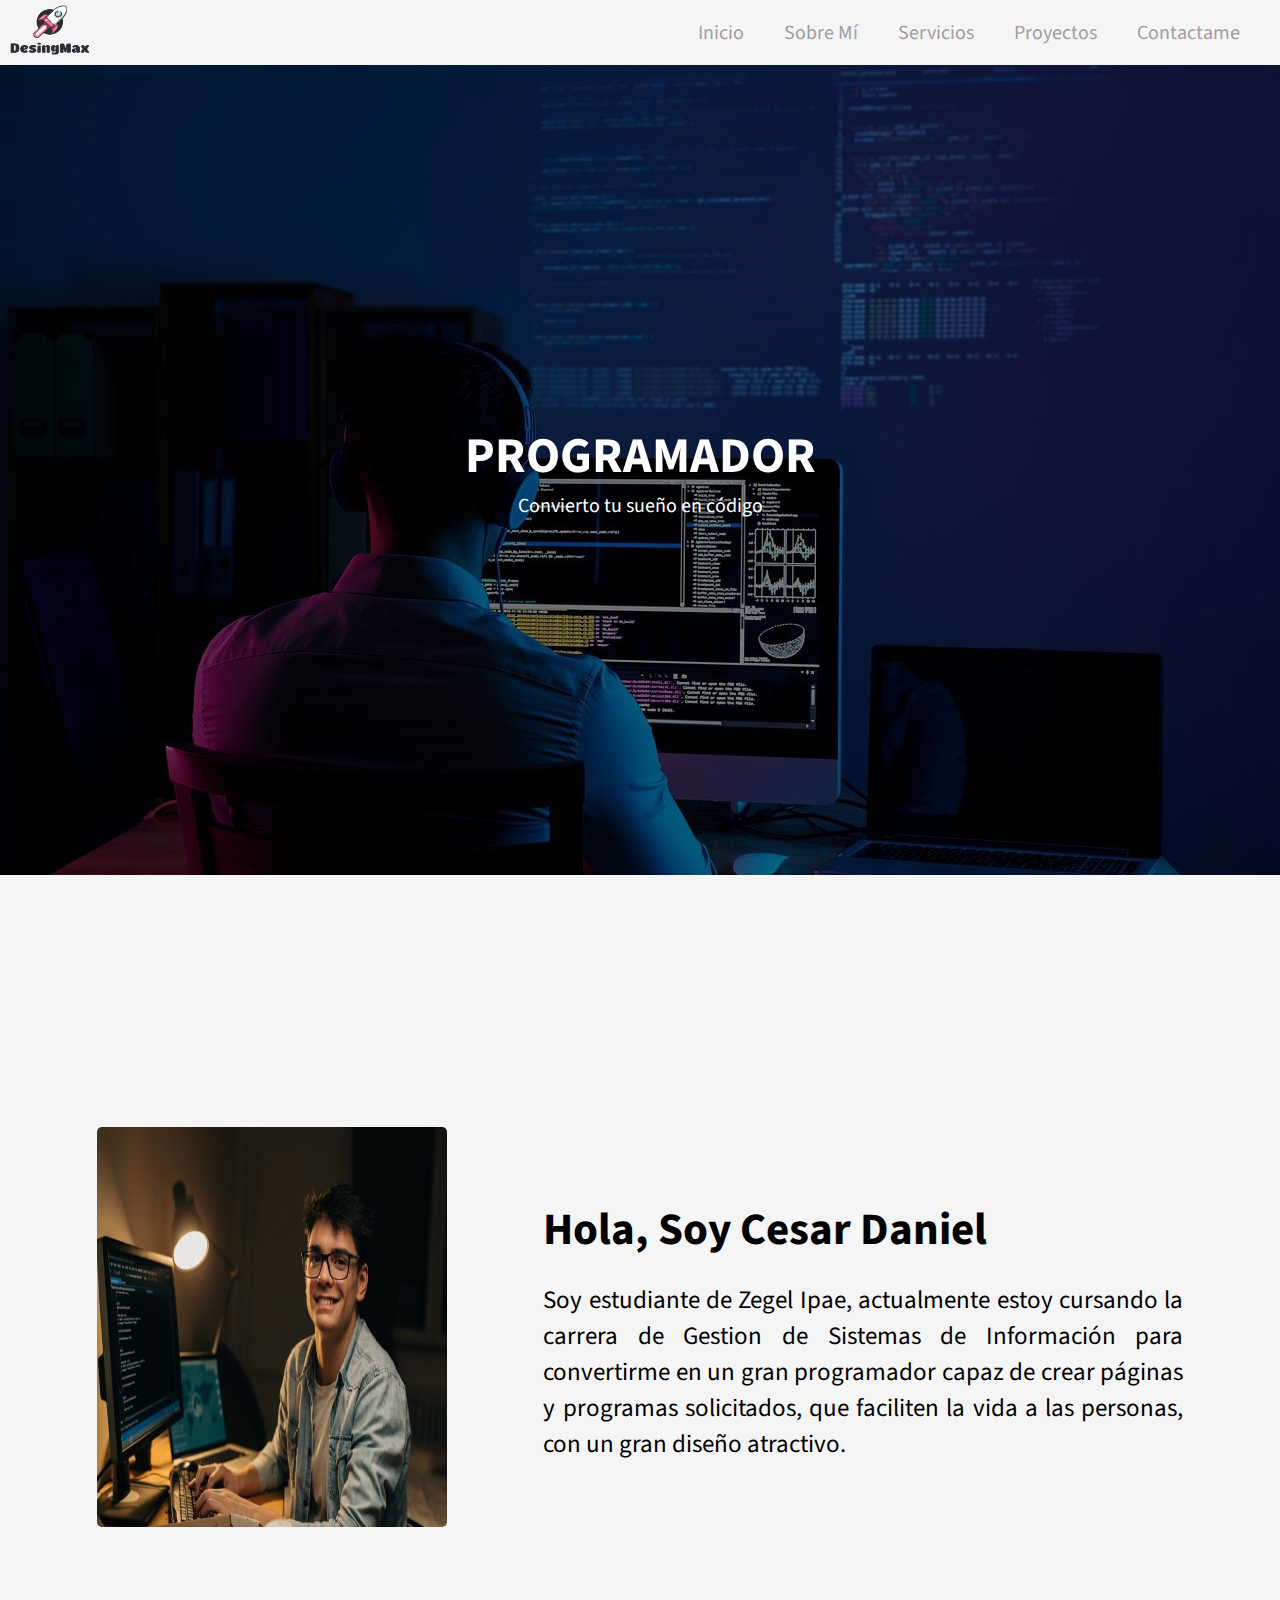
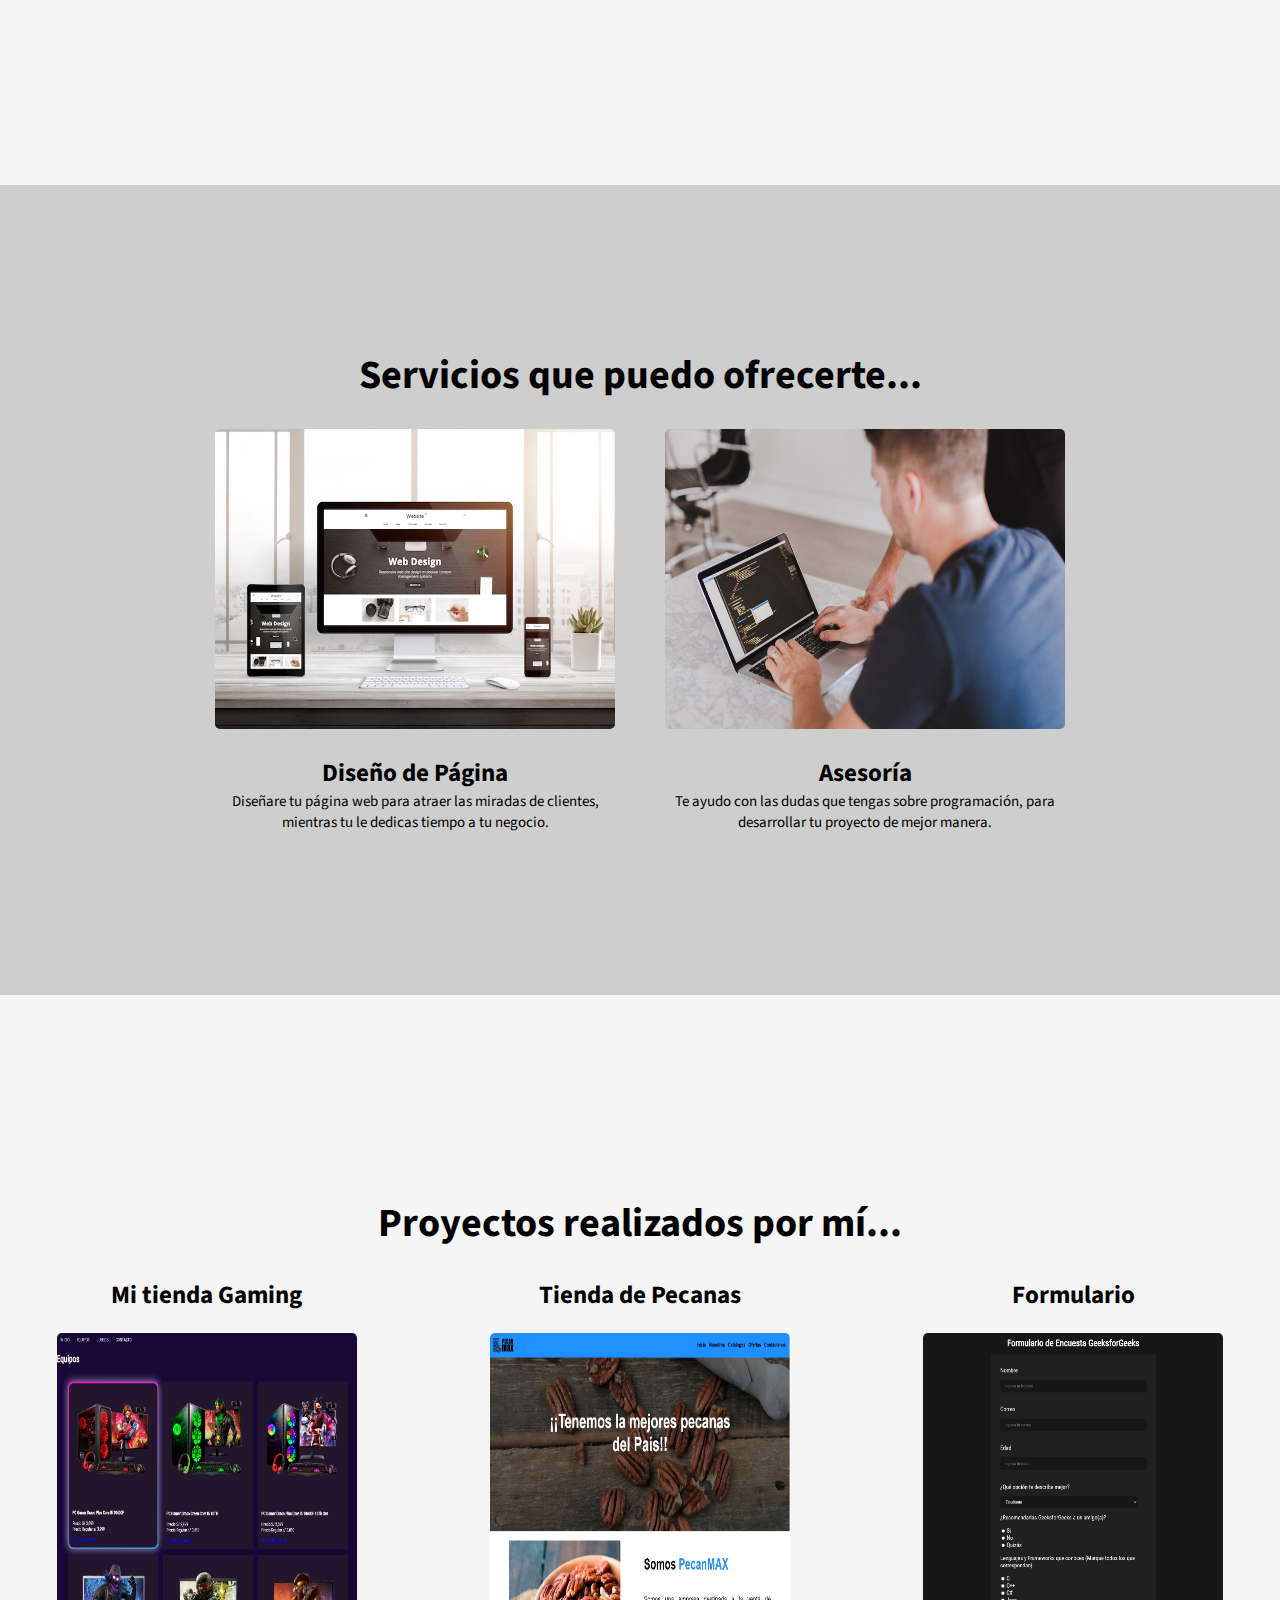
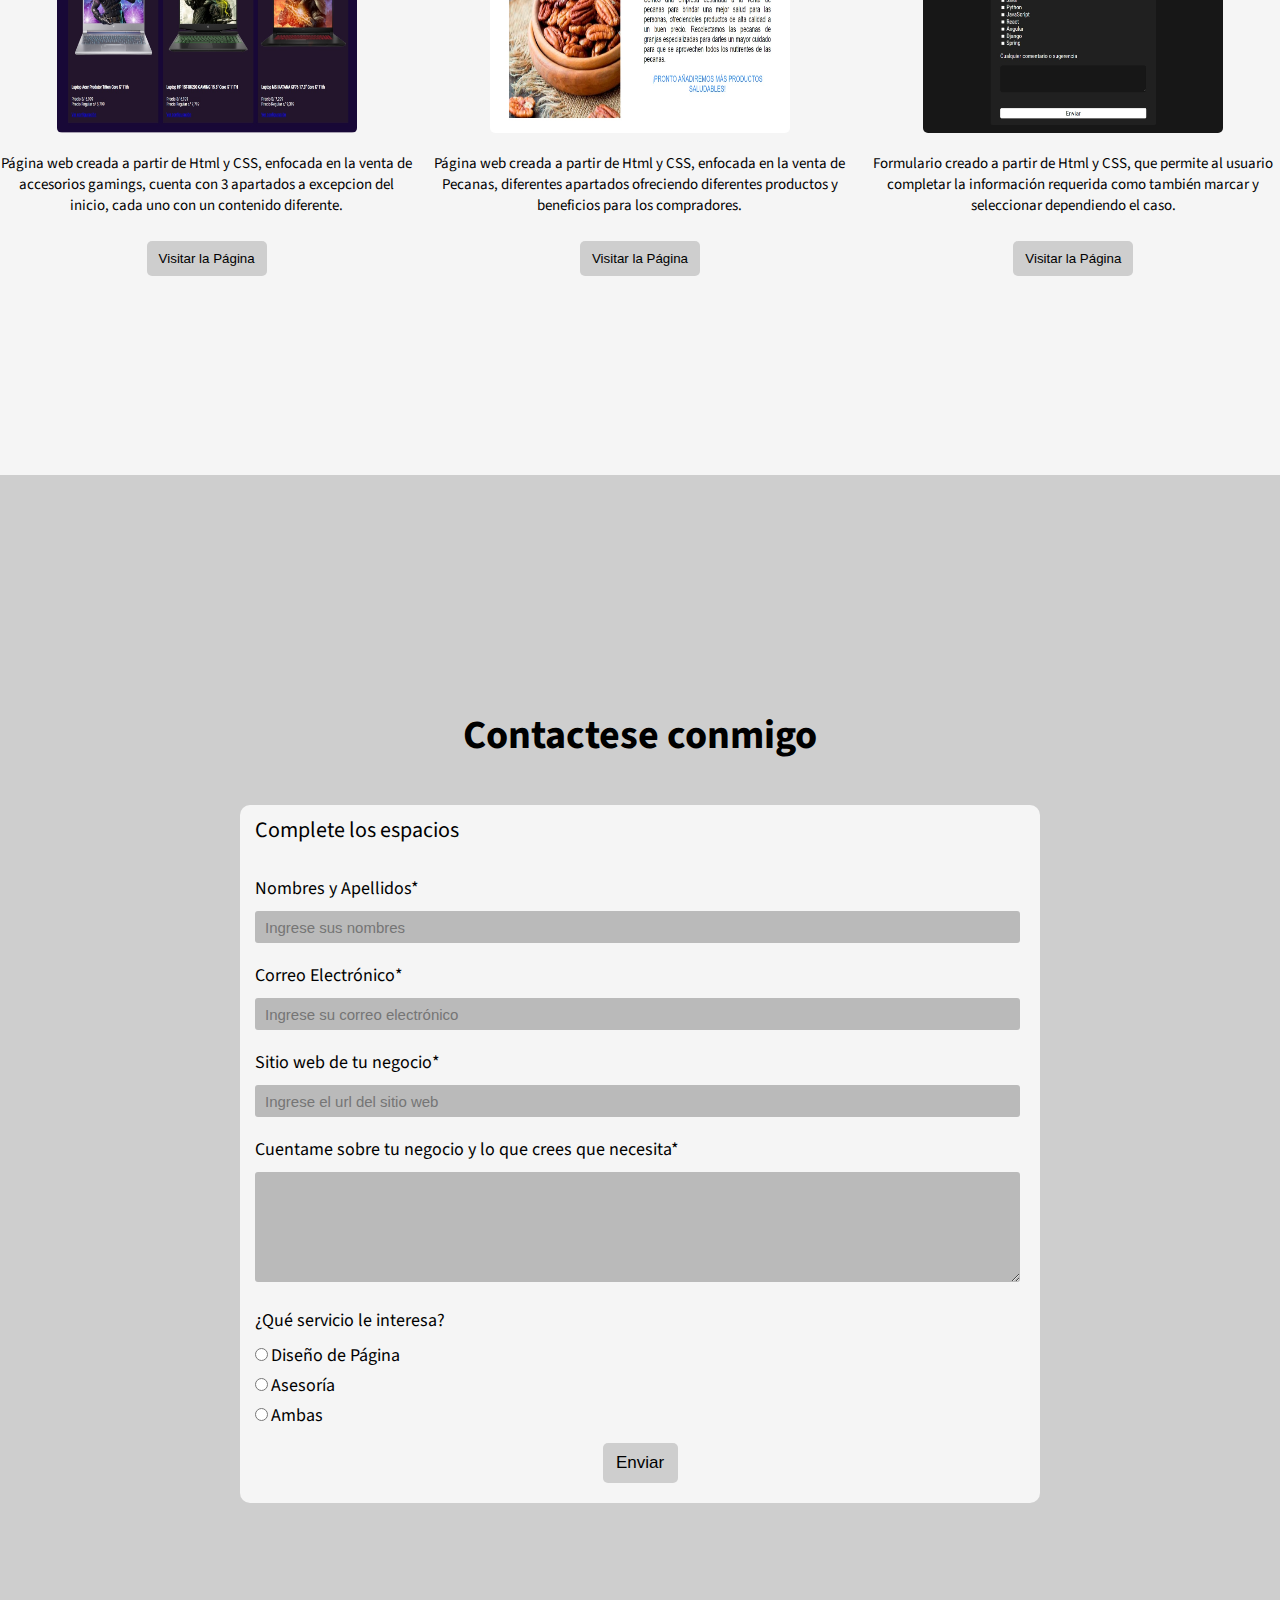
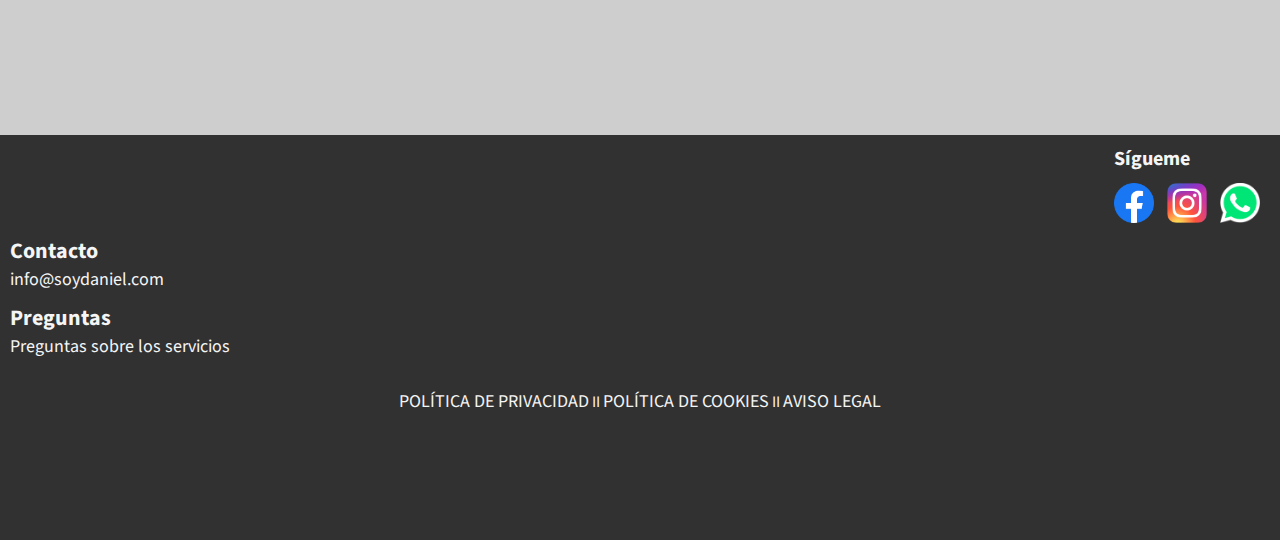
==== index.html @ 14f4ba54 "first commit" ====
<!DOCTYPE html>
<html lang="es">
<head>
    <meta charset="UTF-8">
    <meta http-equiv="X-UA-Compatible" content="IE=edge">
    <meta name="viewport" content="width=device-width, initial-scale=1.0">
    <link rel="stylesheet" href="/estilos.css"> <!--Link para archivo estilos.css-->
    <!--Links de fuente usada-->
    <link rel="preconnect" href="https://fonts.googleapis.com">
    <link rel="preconnect" href="https://fonts.gstatic.com" crossorigin>
    <link href="https://fonts.googleapis.com/css2?family=Source+Sans+Pro&display=swap" rel="stylesheet">

    <title>DesingMax</title>
    <link rel="icon" type="image/x-icon" href="/img/carga.png"> <!--Icono al costado del título de la página-->
</head>
<body>
    <header>
        <nav>
            <!--Logo del Menú-->
            <div class="cont-logo">
                <a href="#inicio"><img src="/img/logomax.png" alt=""></a>
            </div>
            <!---->

            <!--Contenedor de navegación de la página-->
            <div class="cont-nav">
                <ul class="menu">
                    <li><a href="#inicio">Inicio</a></li>
                    <li><a href="#sobremi">Sobre Mí</a></li>
                    <li><a href="#servicios">Servicios</a>
                        <!--Submenú de la página-->
                        <ul class="submenu">
                            <li><a href="#servicios">Diseño de Página</a></li>
                            <li><a href="#servicios">Asesoría</a></li>
                        </ul>
                        <!---->
                    </li>
                    <li><a href="#proyectos">Proyectos</a></li>
                    <li><a href="#contactame">Contactame</a></li>
                </ul>
            </div>
            <!---->
        </nav>
    </header>

    <main>
        <!--Inicio de la página-->
        <div class="inicio">
            <div class="txt-inicio">
                <h1>PROGRAMADOR</h1>
                <p>Convierto tu sueño en código</p>
            </div>
        </div>
        <!---->
    </main>

    <!--Sección Sobre Mí de la página-->
    <section id="sobremi">
        <div class="grupo-sobremi"> <!--Quizás se pregunte porque hay muchos divs, lo use para acomodar la página ya que sin ellos se desacomodaba-->
            <div class="cont-sobremi">
                <div class="img-sobremi">
                    <img src="/img/sobremi.jpg" alt="">
                </div>
                <div class="txt-sobremi">
                    <h2>Hola, Soy Cesar Daniel</h2>
                    <p>Soy estudiante de Zegel Ipae, actualmente estoy cursando la carrera de Gestion de Sistemas de Información para convertirme en un gran programador capaz de crear páginas y programas solicitados, que faciliten la vida a las personas, con un gran diseño atractivo.</p>
                </div>
            </div>
        </div>
    </section>
    <!---->

    <!--Sección Servicios de la página-->
    <section id="servicios">
        <div class="grupo-servicios">
            <div class="sup-servicios">
                <h2>Servicios que puedo ofrecerte...</h2>
            </div>
    
            <div class="cont-servicios">
                <!--Servicio 1-->
                <div>
                    <a href="https://www.zegelipae.edu.pe/"><img src="/img/diseñoweb.webp" alt=""></a> <!--La mayoría de links dirigen hacía la página de Zegel porque todavía no cuento con los links de los elementos que agregue-->
                    <h3>Diseño de Página</h3>
                    <p>Diseñare tu página web para atraer las miradas de clientes, mientras tu le dedicas tiempo a tu negocio.</p>
                </div>
                <!---->

                <!--Servicio 2-->
                <div>
                    <a href="https://www.zegelipae.edu.pe/"><img src="/img/asesoría.jpg" alt=""></a>
                    <h3>Asesoría</h3>
                    <p>Te ayudo con las dudas que tengas sobre programación, para desarrollar tu proyecto de mejor manera.</p>
                </div>
                <!---->
            </div>
        </div>
    </section>
    <!---->

    <!--Sección Proyectos de la página-->
    <section id="proyectos">
        <div class="grupo-proyectos">
            <div class="sup-proyectos">
                <h2>Proyectos realizados por mí...</h2>
            </div>
    
            <div class="cont-proyectos"> <!--Use como proyectos algunas páginas que realizamos en clase-->
                <!--Proyecto 1-->
                <div>
                    <h3>Mi tienda Gaming</h3>
                    <a href="https://www.zegelipae.edu.pe/"><img src="/img/proyecto1.jpg" alt=""></a>
                    <p>Página web creada a partir de Html y CSS, enfocada en la venta de accesorios gamings, cuenta con 3 apartados a excepcion del inicio, cada uno con un contenido diferente.</p>
                    <div class="cont-boton">
                        <a href="https://www.zegelipae.edu.pe/"><button class="boton-proyectos">Visitar la Página</button></a> <!--Le agregue la etiqueta <a href> a los buttons para darles más funcionalidad-->
                    </div>
                </div>
                <!---->

                <!--Proyecto 2-->
                <div>
                    <h3>Tienda de Pecanas</h3>
                    <a href="https://www.zegelipae.edu.pe/"><img src="/img/proyecto2.jpg" alt=""></a>
                    <p>Página web creada a partir de Html y CSS, enfocada en la venta de Pecanas, diferentes apartados ofreciendo diferentes productos y beneficios para los compradores.</p>
                    <div class="cont-boton">
                        <a href="https://www.zegelipae.edu.pe/"><button class="boton-proyectos">Visitar la Página</button></a>
                    </div>
                </div>
                <!---->

                <!--Proyect 3-->
                <div>
                    <h3>Formulario</h3>
                    <a href="https://www.zegelipae.edu.pe/"><img src="/img/proyecto3.jpg" alt=""></a>
                    <p>Formulario creado a partir de Html y CSS, que permite al usuario completar la información requerida como también marcar y seleccionar dependiendo el caso.</p>
                    <div class="cont-boton">
                        <a href="https://www.zegelipae.edu.pe/"><button class="boton-proyectos">Visitar la Página</button></a>
                    </div>
                </div>
                <!---->
            </div>
        </div>
    </section>
    <!---->

    <!--Sección Contactame de la página-->
    <section id="contactame">
        <div class="grupo-contactame">
            <div class="sup-contactame">
                <h2>Contactese conmigo</h2>
            </div>
            <div class="cont-contactame">
                <!--Formulario-->
                <form action="">
                    <fieldset>
                        <legend>Complete los espacios</legend>
                        <!--Inputs de tipo "text"-->
                        <div class="cont-form">
                            <label for="nombre">Nombres y Apellidos*</label>
                            <input autocomplete="off" type="text" id="nombre" name="nombre" placeholder="Ingrese sus nombres">
                        </div>
    
                        <div class="cont-form">
                            <label for="correo">Correo Electrónico*</label>
                            <input type="text" id="correo" name="correo" placeholder="Ingrese su correo electrónico">
                        </div>
    
                        <div class="cont-form">
                            <label for="sitio">Sitio web de tu negocio*</label>
                            <input type="text" id="sitio" name="sitio" placeholder="Ingrese el url del sitio web">
                        </div>
                        <!---->

                        <!--Inputs de tipo "areatxt"-->
                        <div class="cont-form">
                            <label for="areatxt">Cuentame sobre tu negocio y lo que crees que necesita*</label>
                            <textarea name="areatxt" id="areatxt"></textarea>
                        </div>
                        <!---->
    
                        <div class="cont-elegir">
                            <!--Elección única de opciones-->
                            <p>¿Qué servicio le interesa?</p>
                            <div>
                                <input type="radio" id="diseño" name="opcion" value="diseño">
                                <label for="diseño">Diseño de Página</label>
                            </div>
    
                            <div>
                                <input type="radio" id="asesoria" name="opcion" value="asesoria">
                                <label for="asesoria">Asesoría</label>
                            </div>
    
                            <div>
                                <input type="radio" id="ambas" name="opcion" value="ambas">
                                <label for="ambas">Ambas</label>
                            </div>
                            <!---->
                        </div>
                        
                        <!--Input de tipo "submit"-->
                        <div class="button-form">
                            <a href="https://www.zegelipae.edu.pe/"><input type="submit" value="Enviar" class="button"></a> <!--Aquí tmbn use la etiqueta <a href> para el input de tipo "submit"-->
                        </div>
                        <!---->
                    </fieldset>
                </form>
                <!---->
            </div>
        </div>
    </section>
    <!---->

    <!--Footer de la página-->
    <footer>
        <!--Parte superior del footer-->
        <div class="superior">
            <!--Apartado de Sígueme - Redes sociales-->
            <div class="sigueme">
                <h3>Sígueme</h3>
                <div>
                    <a href="https://www.facebook.com/"><img src="/img/facebook.webp" alt=""></a>
                    <a href="https://www.instagram.com/"><img src="/img/instagram.webp" alt=""></a>
                    <a href="https://www.whatsapp.com/"><img src="/img/whatsapp.png" alt=""></a>
                </div>
            </div>
            <!---->
        </div>
        <!---->

        <!--Parte media del footer-->
        <div class="mitad">
            <!--Agregados de apoyo para el usuario-->
            <div>
                <h3>Contacto</h3>
                <p>info@soydaniel.com</p>
            </div>
            <div>
                <h3>Preguntas</h3>
                <a href="https://www.zegelipae.edu.pe/">Preguntas sobre los servicios</a>
            </div>
            <!---->
        </div>
        <!---->

        <!--Parte inferior del footer-->
        <div class="inferior">
            <!--Políticas de la página - Tienen de enlace el sitio de la página de Zegel porque todavía no tengo el link de estos apartados-->
            <div>
                <a href="https://www.zegelipae.edu.pe/">POLÍTICA DE PRIVACIDAD</a> II <a href="https://www.zegelipae.edu.pe/">POLÍTICA DE COOKIES</a> II <a href="https://www.zegelipae.edu.pe/">AVISO LEGAL</a>          
            </div>
            <!---->
        </div>
        <!---->
    </footer>
    <!---->
</body>
</html>
---- estilos.css ----
*{
    margin: 0;
    padding: 0;
}

body{
    font-family: 'Source Sans Pro', sans-serif;
}

/*MENÚ*/
header{
    width: 100%;
    height: 65px;
}
nav{
    width: 100%;
    height: 100%;
    background-color: whitesmoke;
    display: flex;
    justify-content: space-between; /*Ordena los elementos al principio, centro y final del contenedor flex*/
    align-items: center; /*Ordena los elementos de manera vertical central*/
}
.cont-logo img{
    width: 80px;
    height: 50px;
    padding: 10px;
}
.cont-nav{
    font-size: 20px;
    padding-right: 20px;
}
.menu{
    list-style: none;
    display: flex;
}
.menu > li > a{
    display: block;
    text-align: center;
    padding: 20px 20px;
    color: rgb(159, 159, 159);
    text-decoration: none;
}
.menu > li > a:hover{
    color: black;
}

.submenu{ /*Submenú*/
    position: absolute;
    display: none; /*Para que se oculte*/
    list-style: none;
    width: 190px;
    background-color: whitesmoke;
}
.menu li:hover .submenu{
    display: block; /*Para que aparezca al pasar el mouse*/
}
.submenu li a{
    display: block;
    color: rgb(159, 159, 159);
    padding: 14px 16px;
    text-decoration: none;
}
.submenu li > a:hover{
    color: black;
}
/**/

/*MAIN*/
.inicio{
    display: flex; /*Sin el flex no se centraría el texto*/
    align-items: center; /*Ordena los elementos de manera vertical central*/
    justify-content: center; /*Ordena los elementos de manera horizotal central*/
    flex-direction: center; /*Ordena los elementos en el centro que estén dentro de un contenedor flexible (flex)*/
    height: 90vh;
    background-image: linear-gradient(
        0deg,
        rgba(0,0,0,0.5),
        rgba(0,0,0,0.5)
    ) ,url("/img/iniciofondo.jpg");
    background-size: cover; /*La imagen conserva su tamaño original dentro del contenedor*/
    background-position: center; /*La imagen se centra dentro del contenedor*/
}
.txt-inicio h1{
    font-size: 50px;
    text-align: center;
    color: white;
}
.txt-inicio p{
    font-size: 20px;
    text-align: center;
    color: white;
}
/**/

/*SOBRE MÍ*/
#sobremi{
    display: flex;
    align-items: center;
    justify-content: center;
    width: 100%;
    height: 90vh;
    padding-top: 50px;
    padding-bottom: 50px;
    background-color: whitesmoke;
}
.grupo-sobremi{
    text-align: center;
}
.cont-sobremi{
    display: flex;
    justify-content: space-evenly; /*Separa elementos uniformemente con el mismo espacio entre ellos*/
}
.txt-sobremi h2{
    font-size: 45px;
    text-align: center;
    text-align: left;
    padding-bottom: 20px;
}
.txt-sobremi{
    width: 50%;
    font-size: 25px;
    text-align: justify;
    display: flex;
    flex-direction: column; /*Determin como se comporta el elemento dentro de un contenedor flex, en este caso en columna*/
    justify-content: center;
}
.img-sobremi img{ /*CSS para la imagen de sobremi*/
    width: 350px;
    height: 400px;
    border-radius: 5px;
}
/**/

/*SERVICIOS*/
#servicios{
    height: 90vh;
    display: flex;
    align-items: center;
    justify-content: center;
    width: 100%;
    background-color: rgb(206, 206, 206);
}
.grupo-servicios{
    text-align: center;
}
.sup-servicios h2{
    text-align: center;
    padding-bottom: 25px;
    font-size: 40px;
}
.cont-servicios{
    display: flex;
    align-items: center;
    gap: 50px;
}
.cont-servicios div{
    width: 400px;
}
.cont-servicios > div h3{
    text-align: center;
    font-size: 25px;
    padding-top: 20px;
}
.cont-servicios > div p{
    text-align: center;
    font-size: 15px;
    width: 100%;
}
.cont-servicios > div img{
    width: 400px;
    height: 300px;
    border-radius: 5px;
}
/**/

/*PROYECTOS*/
#proyectos{
    width: 100%;
    height: 120vh;
    display: flex;
    align-items: center;
    justify-content: center;
    background-color: whitesmoke;
}
.sup-proyectos h2{
    text-align: center;
    padding-bottom: 25px;
    font-size: 40px;
}
.cont-proyectos{
    display: grid;
    grid-template-columns: repeat(3, 1fr);
    gap: 20px;
}
.cont-proyectos h3{
    text-align: center;
    padding-bottom: 20px;
    font-size: 25px;
}
.cont-proyectos > div img{
    width: 300px;
    height: 400px;
    margin: auto;
    display: block;
    border-radius: 5px;
}
.cont-proyectos p{
    text-align: center;
    font-size: 15px;
    width: 100%;
    padding-top: 20px;
}
.cont-boton{ /*CSS para los botones de visitar la página*/
    display: flex;
    justify-content: center;
    align-items: center;
    padding-top: 25px;
}
.boton-proyectos{ /*Atributos del botón*/
    background-color: rgb(206, 206, 206);
    width: 120px;
    height: 35px;
    border: none;
    border-radius: 5px;
    justify-content: center;
}
.boton-proyectos:hover{ /*Hover para el botón*/
    background-color: black;
    color: white;
}
/**/

/*CONTACTAME*/
#contactame{
    width: 100%;
    height: 140vh;
    background-color: rgb(206, 206, 206);
    display: flex;
    align-items: center;
    justify-content: center;
}
.sup-contactame h2{
    text-align: center;
    font-size: 40px;
}
.cont-contactame{
    width: 800px;
    margin: auto;
}
.cont-contactame form > fieldset{
    padding: 15px;
    background-color: whitesmoke;
    border: none; /*Quita los bordes del input*/
    border-radius: 10px;
}
.cont-contactame form > fieldset > legend{
    font-size: 22px;
    padding-top: 50px;
}
.cont-form{
    margin-top: 15px;
    margin-bottom: 20px;
}
.cont-form label{
    display: block; /*Ordena de manera vertica los elementos*/
    font-size: 18px;
    padding-bottom: 10px;
}
.cont-form input{
    font-size: 15px;
    width: 98%;
    height: 32px;
    border-radius: 3px;
    padding-left: 10px;
    border: none; /*Quita los bordes del input*/
    outline: none; /*Quita el borde que se visualiza al hacer click para escribir en el input*/
    background-color: rgb(186, 186, 186);
}
.cont-form textarea{
    font-size: 15px;
    width: 98%;
    height: 100px;
    border-radius: 3px;
    padding-left: 10px;
    padding-top: 10px;
    border: none; /*Quita los bordes del areatxt*/
    outline: none; /*Quita el borde que se visualiza al hacer click para escribir en el areatxt*/
    background-color: rgb(186, 186, 186);
}
/*CSS para elección de opciones*/
.cont-elegir > div{
    display: block; /*Acomoda el contenido de manera vertical*/
    padding-bottom: 5px;
}
.cont-elegir p{
    font-size: 18px;
    padding-bottom: 10px;
}
.cont-elegir label{
    font-size: 18px;
}
/*CSS para el botón de submit*/
.button-form{
    display: flex;
    justify-content: center;
    align-items: center;
    margin-top: 10px;
    margin-bottom: 5px;
}
.button{
    background-color: rgb(206, 206, 206);
    width: 75px;
    height: 40px;
    border: none;
    border-radius: 5px;
    font-size: 17px;
    justify-content: center;
}
.button:hover{
    background-color: black;
    color: whitesmoke;
}
/**/

/*FOOTER*/
footer{
    width: 100%;
    height: 45vh;
    color: whitesmoke;
    background-color: rgb(49, 49, 49);
}
/*CSS para la parte superior del footer*/ 
.superior{
    float: right; /*Posición de un elemento a la derecha*/
    padding-right: 10px;
    padding-top: 10px;
}
.sigueme h3{
    font-size: 20px;
    padding-bottom: 10px;
}
.sigueme > div > a{
    padding-right: 10px;
}
.sigueme > div img{
    width: 40px;
    height: 40px;
}
/*CSS para la mitad del footer*/ 
.mitad{
    padding-left: 10px;
    padding-top: 100px;
}
.mitad div{
    padding-bottom: 10px;
}
.mitad > div h3{
    font-size: 22px;
}
.mitad > div p{
    font-size: 18px;
}
.mitad > div a{
    font-size: 18px;
    text-decoration: none;
    color: whitesmoke;
}
/*CSS para la parte inferior del footer*/ 
.inferior{
    display: flex;
    justify-content: center;
    align-items: center;
    padding-top: 20px;
}
.inferior > div a{
    font-size: 18px;
    text-decoration: none;
    color: whitesmoke;
}
/**/
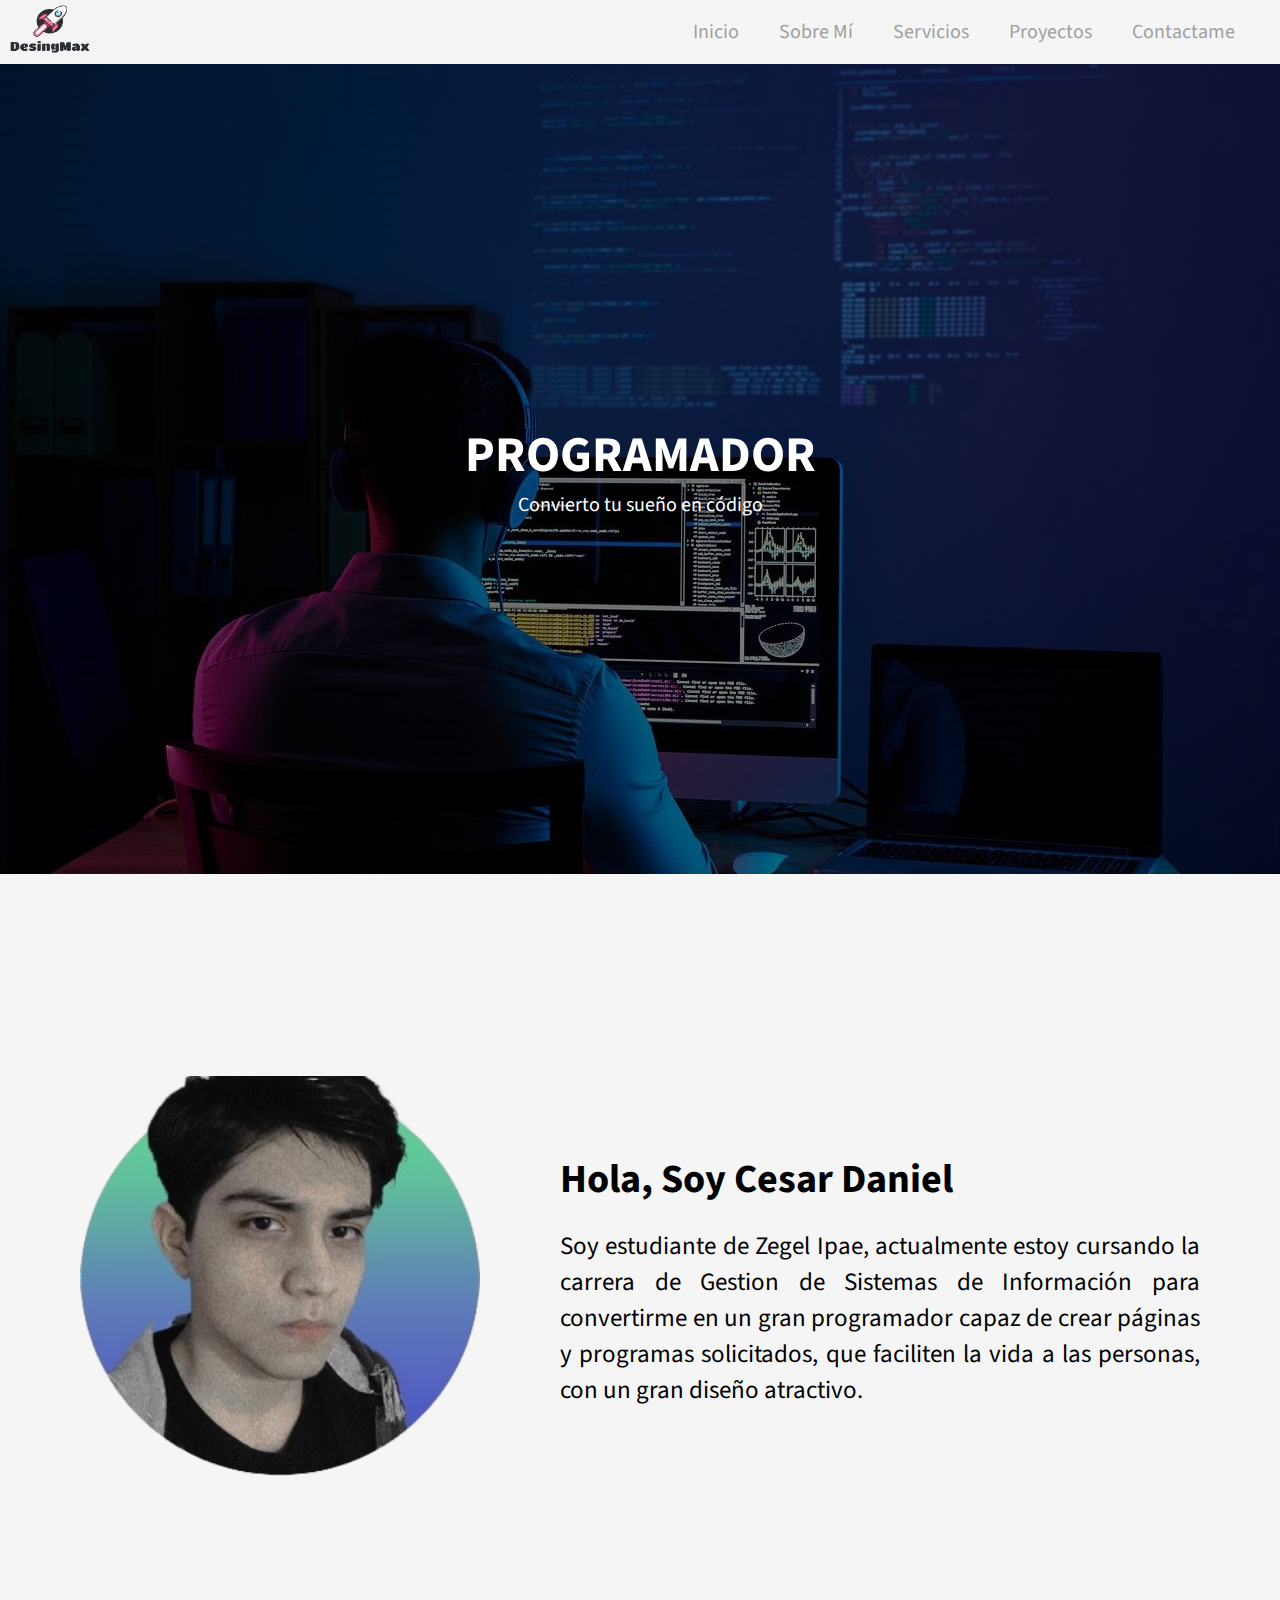
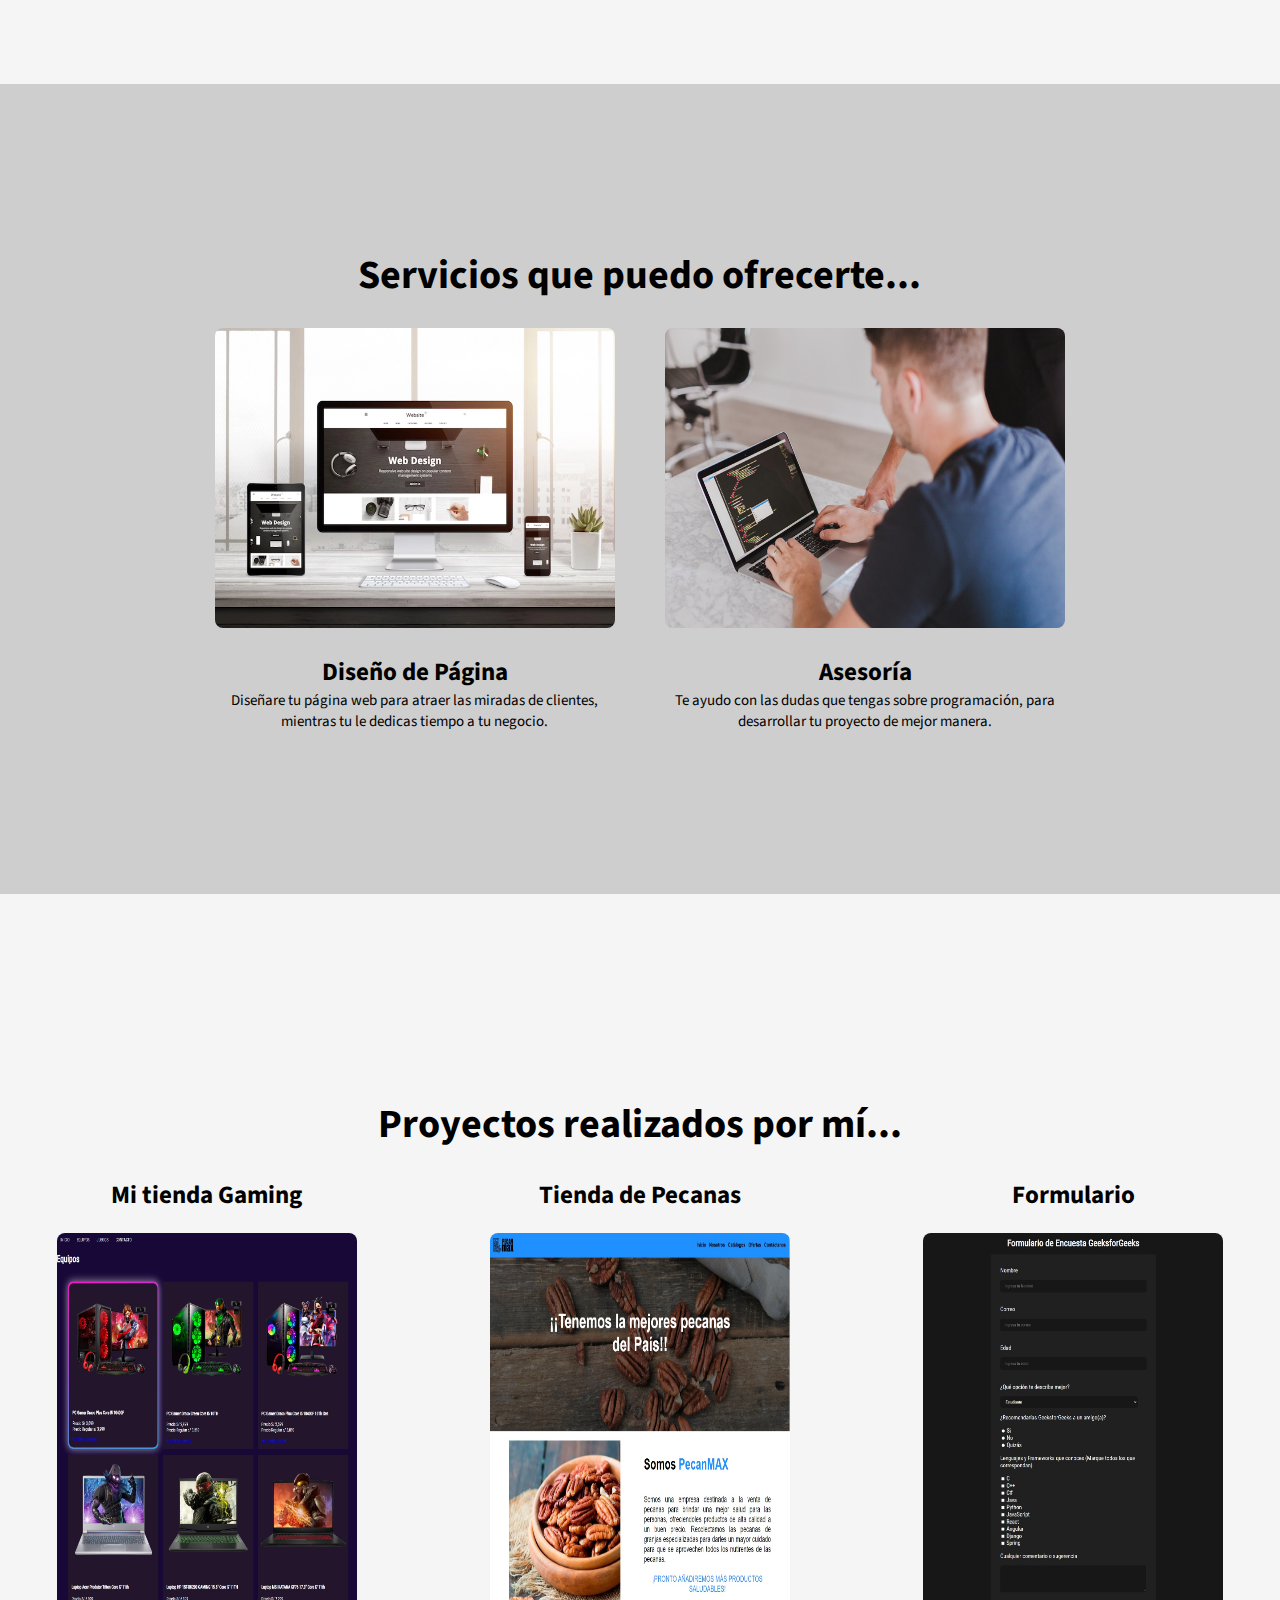
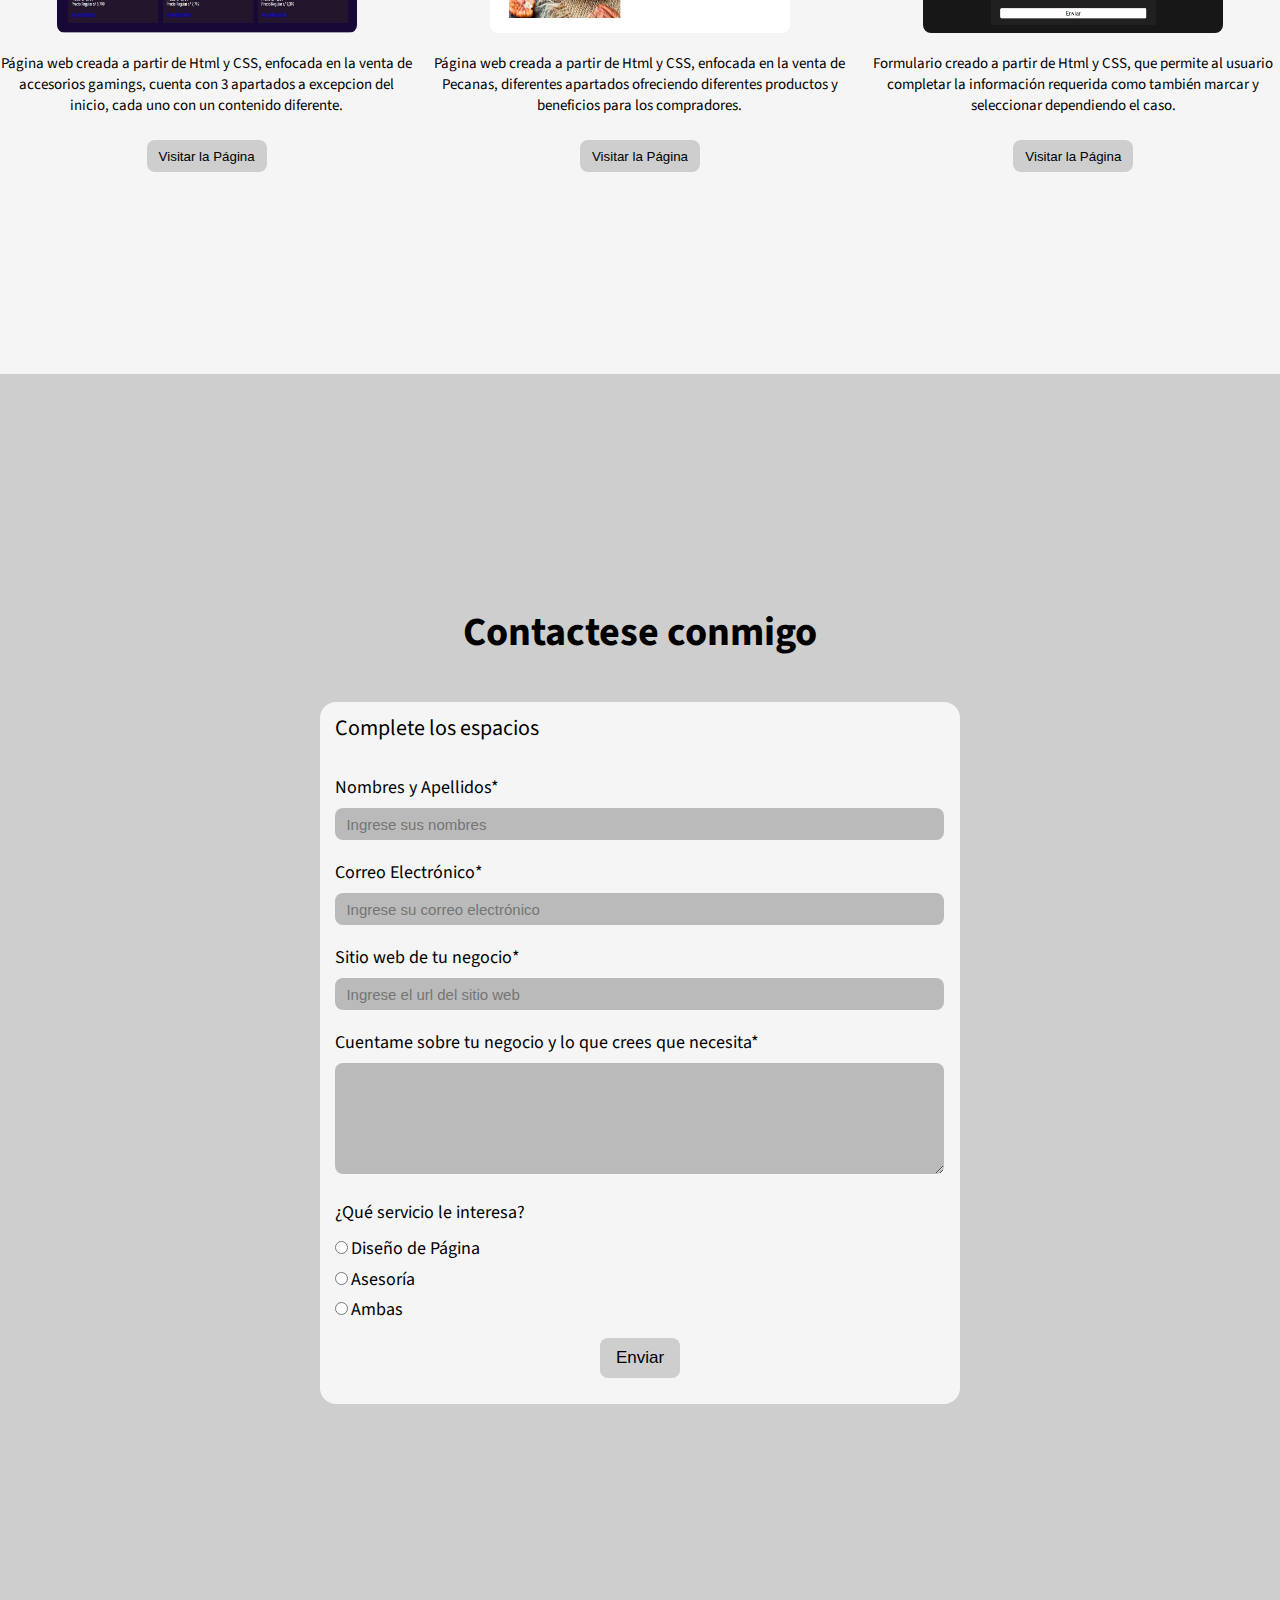
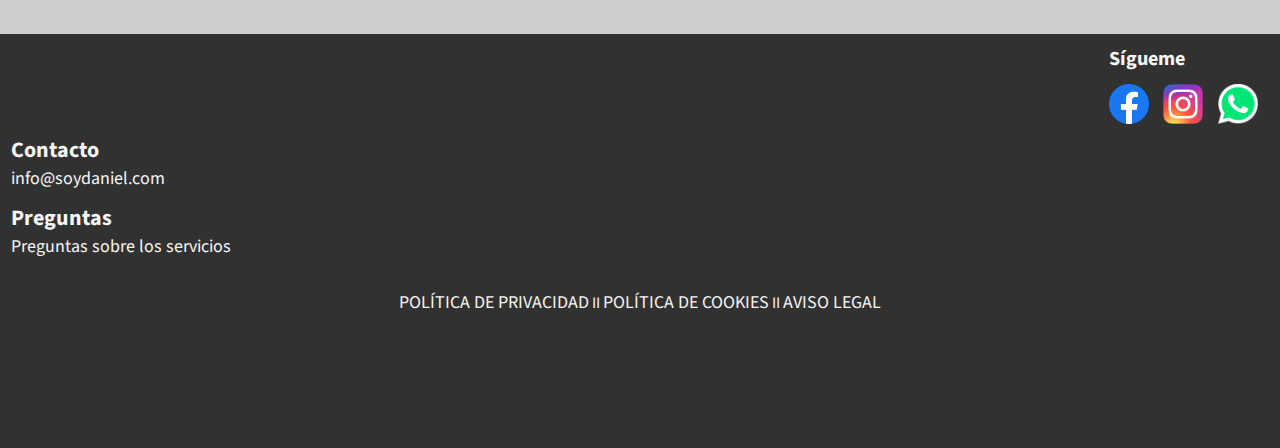
==== commit a323e270: "responsive" ====
--- a/index.html
+++ b/index.html
@@ -14,245 +14,247 @@
     <link rel="icon" type="image/x-icon" href="/img/carga.png"> <!--Icono al costado del título de la página-->
 </head>
 <body>
-    <header>
-        <nav>
-            <!--Logo del Menú-->
-            <div class="cont-logo">
-                <a href="#inicio"><img src="/img/logomax.png" alt=""></a>
-            </div>
-            <!---->
-
-            <!--Contenedor de navegación de la página-->
-            <div class="cont-nav">
-                <ul class="menu">
-                    <li><a href="#inicio">Inicio</a></li>
-                    <li><a href="#sobremi">Sobre Mí</a></li>
-                    <li><a href="#servicios">Servicios</a>
-                        <!--Submenú de la página-->
-                        <ul class="submenu">
-                            <li><a href="#servicios">Diseño de Página</a></li>
-                            <li><a href="#servicios">Asesoría</a></li>
-                        </ul>
-                        <!---->
-                    </li>
-                    <li><a href="#proyectos">Proyectos</a></li>
-                    <li><a href="#contactame">Contactame</a></li>
-                </ul>
-            </div>
-            <!---->
-        </nav>
-    </header>
-
-    <main>
-        <!--Inicio de la página-->
-        <div class="inicio">
-            <div class="txt-inicio">
-                <h1>PROGRAMADOR</h1>
-                <p>Convierto tu sueño en código</p>
-            </div>
-        </div>
-        <!---->
-    </main>
-
-    <!--Sección Sobre Mí de la página-->
-    <section id="sobremi">
-        <div class="grupo-sobremi"> <!--Quizás se pregunte porque hay muchos divs, lo use para acomodar la página ya que sin ellos se desacomodaba-->
-            <div class="cont-sobremi">
-                <div class="img-sobremi">
-                    <img src="/img/sobremi.jpg" alt="">
-                </div>
-                <div class="txt-sobremi">
-                    <h2>Hola, Soy Cesar Daniel</h2>
-                    <p>Soy estudiante de Zegel Ipae, actualmente estoy cursando la carrera de Gestion de Sistemas de Información para convertirme en un gran programador capaz de crear páginas y programas solicitados, que faciliten la vida a las personas, con un gran diseño atractivo.</p>
-                </div>
-            </div>
-        </div>
-    </section>
-    <!---->
-
-    <!--Sección Servicios de la página-->
-    <section id="servicios">
-        <div class="grupo-servicios">
-            <div class="sup-servicios">
-                <h2>Servicios que puedo ofrecerte...</h2>
-            </div>
-    
-            <div class="cont-servicios">
-                <!--Servicio 1-->
+    <div class="contenedor">
+        <header>
+            <nav>
+                <!--Logo del Menú-->
+                <div class="cont-logo">
+                    <a href="#inicio"><img src="/img/logomax.png" alt=""></a>
+                </div>
+                <!---->
+    
+                <!--Contenedor de navegación de la página-->
+                <div class="cont-nav">
+                    <ul class="menu">
+                        <li><a href="#inicio">Inicio</a></li>
+                        <li><a href="#sobremi">Sobre Mí</a></li>
+                        <li><a href="#servicios">Servicios</a>
+                            <!--Submenú de la página-->
+                            <ul class="submenu">
+                                <li><a href="#servicios">Diseño de Página</a></li>
+                                <li><a href="#servicios">Asesoría</a></li>
+                            </ul>
+                            <!---->
+                        </li>
+                        <li><a href="#proyectos">Proyectos</a></li>
+                        <li><a href="#contactame">Contactame</a></li>
+                    </ul>
+                </div>
+                <!---->
+            </nav>
+        </header>
+    
+        <main>
+            <!--Inicio de la página-->
+            <div class="inicio">
+                <div class="txt-inicio">
+                    <h1>PROGRAMADOR</h1>
+                    <p>Convierto tu sueño en código</p>
+                </div>
+            </div>
+            <!---->
+        </main>
+    
+        <!--Sección Sobre Mí de la página-->
+        <section id="sobremi">
+            <div class="grupo-sobremi"> <!--Quizás se pregunte porque hay muchos divs, lo use para acomodar la página ya que sin ellos se desacomodaba-->
+                <div class="cont-sobremi">
+                    <div class="img-sobremi">
+                        <img src="/img/sobremi.png" alt="">
+                    </div>
+                    <div class="txt-sobremi">
+                        <h2>Hola, Soy Cesar Daniel</h2>
+                        <p>Soy estudiante de Zegel Ipae, actualmente estoy cursando la carrera de Gestion de Sistemas de Información para convertirme en un gran programador capaz de crear páginas y programas solicitados, que faciliten la vida a las personas, con un gran diseño atractivo.</p>
+                    </div>
+                </div>
+            </div>
+        </section>
+        <!---->
+    
+        <!--Sección Servicios de la página-->
+        <section id="servicios">
+            <div class="grupo-servicios">
+                <div class="sup-servicios">
+                    <h2>Servicios que puedo ofrecerte...</h2>
+                </div>
+        
+                <div class="cont-servicios">
+                    <!--Servicio 1-->
+                    <div>
+                        <a href="https://www.zegelipae.edu.pe/"><img src="/img/diseñoweb.webp" alt=""></a> <!--La mayoría de links dirigen hacía la página de Zegel porque todavía no cuento con los links de los elementos que agregue-->
+                        <h3>Diseño de Página</h3>
+                        <p>Diseñare tu página web para atraer las miradas de clientes, mientras tu le dedicas tiempo a tu negocio.</p>
+                    </div>
+                    <!---->
+    
+                    <!--Servicio 2-->
+                    <div>
+                        <a href="https://www.zegelipae.edu.pe/"><img src="/img/asesoría.jpg" alt=""></a>
+                        <h3>Asesoría</h3>
+                        <p>Te ayudo con las dudas que tengas sobre programación, para desarrollar tu proyecto de mejor manera.</p>
+                    </div>
+                    <!---->
+                </div>
+            </div>
+        </section>
+        <!---->
+    
+        <!--Sección Proyectos de la página-->
+        <section id="proyectos">
+            <div class="grupo-proyectos">
+                <div class="sup-proyectos">
+                    <h2>Proyectos realizados por mí...</h2>
+                </div>
+        
+                <div class="cont-proyectos"> <!--Use como proyectos algunas páginas que realizamos en clase-->
+                    <!--Proyecto 1-->
+                    <div>
+                        <h3>Mi tienda Gaming</h3>
+                        <a href="https://www.zegelipae.edu.pe/"><img src="/img/proyecto1.jpg" alt=""></a>
+                        <p>Página web creada a partir de Html y CSS, enfocada en la venta de accesorios gamings, cuenta con 3 apartados a excepcion del inicio, cada uno con un contenido diferente.</p>
+                        <div class="cont-boton">
+                            <a href="https://www.zegelipae.edu.pe/"><button class="boton-proyectos">Visitar la Página</button></a> <!--Le agregue la etiqueta <a href> a los buttons para darles más funcionalidad-->
+                        </div>
+                    </div>
+                    <!---->
+    
+                    <!--Proyecto 2-->
+                    <div>
+                        <h3>Tienda de Pecanas</h3>
+                        <a href="https://www.zegelipae.edu.pe/"><img src="/img/proyecto2.jpg" alt=""></a>
+                        <p>Página web creada a partir de Html y CSS, enfocada en la venta de Pecanas, diferentes apartados ofreciendo diferentes productos y beneficios para los compradores.</p>
+                        <div class="cont-boton">
+                            <a href="https://www.zegelipae.edu.pe/"><button class="boton-proyectos">Visitar la Página</button></a>
+                        </div>
+                    </div>
+                    <!---->
+    
+                    <!--Proyect 3-->
+                    <div>
+                        <h3>Formulario</h3>
+                        <a href="https://www.zegelipae.edu.pe/"><img src="/img/proyecto3.jpg" alt=""></a>
+                        <p>Formulario creado a partir de Html y CSS, que permite al usuario completar la información requerida como también marcar y seleccionar dependiendo el caso.</p>
+                        <div class="cont-boton">
+                            <a href="https://www.zegelipae.edu.pe/"><button class="boton-proyectos">Visitar la Página</button></a>
+                        </div>
+                    </div>
+                    <!---->
+                </div>
+            </div>
+        </section>
+        <!---->
+    
+        <!--Sección Contactame de la página-->
+        <section id="contactame">
+            <div class="grupo-contactame">
+                <div class="sup-contactame">
+                    <h2>Contactese conmigo</h2>
+                </div>
+                <div class="cont-contactame">
+                    <!--Formulario-->
+                    <form action="">
+                        <fieldset>
+                            <legend>Complete los espacios</legend>
+                            <!--Inputs de tipo "text"-->
+                            <div class="cont-form">
+                                <label for="nombre">Nombres y Apellidos*</label>
+                                <input autocomplete="off" type="text" id="nombre" name="nombre" placeholder="Ingrese sus nombres">
+                            </div>
+        
+                            <div class="cont-form">
+                                <label for="correo">Correo Electrónico*</label>
+                                <input type="text" id="correo" name="correo" placeholder="Ingrese su correo electrónico">
+                            </div>
+        
+                            <div class="cont-form">
+                                <label for="sitio">Sitio web de tu negocio*</label>
+                                <input type="text" id="sitio" name="sitio" placeholder="Ingrese el url del sitio web">
+                            </div>
+                            <!---->
+    
+                            <!--Inputs de tipo "areatxt"-->
+                            <div class="cont-form">
+                                <label for="areatxt">Cuentame sobre tu negocio y lo que crees que necesita*</label>
+                                <textarea name="areatxt" id="areatxt"></textarea>
+                            </div>
+                            <!---->
+        
+                            <div class="cont-elegir">
+                                <!--Elección única de opciones-->
+                                <p>¿Qué servicio le interesa?</p>
+                                <div>
+                                    <input type="radio" id="diseño" name="opcion" value="diseño">
+                                    <label for="diseño">Diseño de Página</label>
+                                </div>
+        
+                                <div>
+                                    <input type="radio" id="asesoria" name="opcion" value="asesoria">
+                                    <label for="asesoria">Asesoría</label>
+                                </div>
+        
+                                <div>
+                                    <input type="radio" id="ambas" name="opcion" value="ambas">
+                                    <label for="ambas">Ambas</label>
+                                </div>
+                                <!---->
+                            </div>
+                            
+                            <!--Input de tipo "submit"-->
+                            <div class="button-form">
+                                <a href="https://www.zegelipae.edu.pe/"><input type="submit" value="Enviar" class="button"></a> <!--Aquí tmbn use la etiqueta <a href> para el input de tipo "submit"-->
+                            </div>
+                            <!---->
+                        </fieldset>
+                    </form>
+                    <!---->
+                </div>
+            </div>
+        </section>
+        <!---->
+    
+        <!--Footer de la página-->
+        <footer>
+            <!--Parte superior del footer-->
+            <div class="superior">
+                <!--Apartado de Sígueme - Redes sociales-->
+                <div class="sigueme">
+                    <h3>Sígueme</h3>
+                    <div>
+                        <a href="https://www.facebook.com/"><img src="/img/facebook.webp" alt=""></a>
+                        <a href="https://www.instagram.com/"><img src="/img/instagram.webp" alt=""></a>
+                        <a href="https://www.whatsapp.com/"><img src="/img/whatsapp.png" alt=""></a>
+                    </div>
+                </div>
+                <!---->
+            </div>
+            <!---->
+    
+            <!--Parte media del footer-->
+            <div class="mitad">
+                <!--Agregados de apoyo para el usuario-->
                 <div>
-                    <a href="https://www.zegelipae.edu.pe/"><img src="/img/diseñoweb.webp" alt=""></a> <!--La mayoría de links dirigen hacía la página de Zegel porque todavía no cuento con los links de los elementos que agregue-->
-                    <h3>Diseño de Página</h3>
-                    <p>Diseñare tu página web para atraer las miradas de clientes, mientras tu le dedicas tiempo a tu negocio.</p>
-                </div>
-                <!---->
-
-                <!--Servicio 2-->
+                    <h3>Contacto</h3>
+                    <p>info@soydaniel.com</p>
+                </div>
                 <div>
-                    <a href="https://www.zegelipae.edu.pe/"><img src="/img/asesoría.jpg" alt=""></a>
-                    <h3>Asesoría</h3>
-                    <p>Te ayudo con las dudas que tengas sobre programación, para desarrollar tu proyecto de mejor manera.</p>
-                </div>
-                <!---->
-            </div>
-        </div>
-    </section>
-    <!---->
-
-    <!--Sección Proyectos de la página-->
-    <section id="proyectos">
-        <div class="grupo-proyectos">
-            <div class="sup-proyectos">
-                <h2>Proyectos realizados por mí...</h2>
-            </div>
-    
-            <div class="cont-proyectos"> <!--Use como proyectos algunas páginas que realizamos en clase-->
-                <!--Proyecto 1-->
+                    <h3>Preguntas</h3>
+                    <a href="https://www.zegelipae.edu.pe/">Preguntas sobre los servicios</a>
+                </div>
+                <!---->
+            </div>
+            <!---->
+    
+            <!--Parte inferior del footer-->
+            <div class="inferior">
+                <!--Políticas de la página - Tienen de enlace el sitio de la página de Zegel porque todavía no tengo el link de estos apartados-->
                 <div>
-                    <h3>Mi tienda Gaming</h3>
-                    <a href="https://www.zegelipae.edu.pe/"><img src="/img/proyecto1.jpg" alt=""></a>
-                    <p>Página web creada a partir de Html y CSS, enfocada en la venta de accesorios gamings, cuenta con 3 apartados a excepcion del inicio, cada uno con un contenido diferente.</p>
-                    <div class="cont-boton">
-                        <a href="https://www.zegelipae.edu.pe/"><button class="boton-proyectos">Visitar la Página</button></a> <!--Le agregue la etiqueta <a href> a los buttons para darles más funcionalidad-->
-                    </div>
-                </div>
-                <!---->
-
-                <!--Proyecto 2-->
-                <div>
-                    <h3>Tienda de Pecanas</h3>
-                    <a href="https://www.zegelipae.edu.pe/"><img src="/img/proyecto2.jpg" alt=""></a>
-                    <p>Página web creada a partir de Html y CSS, enfocada en la venta de Pecanas, diferentes apartados ofreciendo diferentes productos y beneficios para los compradores.</p>
-                    <div class="cont-boton">
-                        <a href="https://www.zegelipae.edu.pe/"><button class="boton-proyectos">Visitar la Página</button></a>
-                    </div>
-                </div>
-                <!---->
-
-                <!--Proyect 3-->
-                <div>
-                    <h3>Formulario</h3>
-                    <a href="https://www.zegelipae.edu.pe/"><img src="/img/proyecto3.jpg" alt=""></a>
-                    <p>Formulario creado a partir de Html y CSS, que permite al usuario completar la información requerida como también marcar y seleccionar dependiendo el caso.</p>
-                    <div class="cont-boton">
-                        <a href="https://www.zegelipae.edu.pe/"><button class="boton-proyectos">Visitar la Página</button></a>
-                    </div>
-                </div>
-                <!---->
-            </div>
-        </div>
-    </section>
-    <!---->
-
-    <!--Sección Contactame de la página-->
-    <section id="contactame">
-        <div class="grupo-contactame">
-            <div class="sup-contactame">
-                <h2>Contactese conmigo</h2>
-            </div>
-            <div class="cont-contactame">
-                <!--Formulario-->
-                <form action="">
-                    <fieldset>
-                        <legend>Complete los espacios</legend>
-                        <!--Inputs de tipo "text"-->
-                        <div class="cont-form">
-                            <label for="nombre">Nombres y Apellidos*</label>
-                            <input autocomplete="off" type="text" id="nombre" name="nombre" placeholder="Ingrese sus nombres">
-                        </div>
-    
-                        <div class="cont-form">
-                            <label for="correo">Correo Electrónico*</label>
-                            <input type="text" id="correo" name="correo" placeholder="Ingrese su correo electrónico">
-                        </div>
-    
-                        <div class="cont-form">
-                            <label for="sitio">Sitio web de tu negocio*</label>
-                            <input type="text" id="sitio" name="sitio" placeholder="Ingrese el url del sitio web">
-                        </div>
-                        <!---->
-
-                        <!--Inputs de tipo "areatxt"-->
-                        <div class="cont-form">
-                            <label for="areatxt">Cuentame sobre tu negocio y lo que crees que necesita*</label>
-                            <textarea name="areatxt" id="areatxt"></textarea>
-                        </div>
-                        <!---->
-    
-                        <div class="cont-elegir">
-                            <!--Elección única de opciones-->
-                            <p>¿Qué servicio le interesa?</p>
-                            <div>
-                                <input type="radio" id="diseño" name="opcion" value="diseño">
-                                <label for="diseño">Diseño de Página</label>
-                            </div>
-    
-                            <div>
-                                <input type="radio" id="asesoria" name="opcion" value="asesoria">
-                                <label for="asesoria">Asesoría</label>
-                            </div>
-    
-                            <div>
-                                <input type="radio" id="ambas" name="opcion" value="ambas">
-                                <label for="ambas">Ambas</label>
-                            </div>
-                            <!---->
-                        </div>
-                        
-                        <!--Input de tipo "submit"-->
-                        <div class="button-form">
-                            <a href="https://www.zegelipae.edu.pe/"><input type="submit" value="Enviar" class="button"></a> <!--Aquí tmbn use la etiqueta <a href> para el input de tipo "submit"-->
-                        </div>
-                        <!---->
-                    </fieldset>
-                </form>
-                <!---->
-            </div>
-        </div>
-    </section>
-    <!---->
-
-    <!--Footer de la página-->
-    <footer>
-        <!--Parte superior del footer-->
-        <div class="superior">
-            <!--Apartado de Sígueme - Redes sociales-->
-            <div class="sigueme">
-                <h3>Sígueme</h3>
-                <div>
-                    <a href="https://www.facebook.com/"><img src="/img/facebook.webp" alt=""></a>
-                    <a href="https://www.instagram.com/"><img src="/img/instagram.webp" alt=""></a>
-                    <a href="https://www.whatsapp.com/"><img src="/img/whatsapp.png" alt=""></a>
-                </div>
-            </div>
-            <!---->
-        </div>
-        <!---->
-
-        <!--Parte media del footer-->
-        <div class="mitad">
-            <!--Agregados de apoyo para el usuario-->
-            <div>
-                <h3>Contacto</h3>
-                <p>info@soydaniel.com</p>
-            </div>
-            <div>
-                <h3>Preguntas</h3>
-                <a href="https://www.zegelipae.edu.pe/">Preguntas sobre los servicios</a>
-            </div>
-            <!---->
-        </div>
-        <!---->
-
-        <!--Parte inferior del footer-->
-        <div class="inferior">
-            <!--Políticas de la página - Tienen de enlace el sitio de la página de Zegel porque todavía no tengo el link de estos apartados-->
-            <div>
-                <a href="https://www.zegelipae.edu.pe/">POLÍTICA DE PRIVACIDAD</a> II <a href="https://www.zegelipae.edu.pe/">POLÍTICA DE COOKIES</a> II <a href="https://www.zegelipae.edu.pe/">AVISO LEGAL</a>          
-            </div>
-            <!---->
-        </div>
-        <!---->
-    </footer>
-    <!---->
+                    <a href="https://www.zegelipae.edu.pe/">POLÍTICA DE PRIVACIDAD</a> II <a href="https://www.zegelipae.edu.pe/">POLÍTICA DE COOKIES</a> II <a href="https://www.zegelipae.edu.pe/">AVISO LEGAL</a>          
+                </div>
+                <!---->
+            </div>
+            <!---->
+        </footer>
+        <!---->
+    </div>
 </body>
 </html>--- a/estilos.css
+++ b/estilos.css
@@ -5,12 +5,16 @@
 
 body{
     font-family: 'Source Sans Pro', sans-serif;
+    font-size: 16px;
+}
+.contenedor{
+    width: 100%;
 }
 
 /*MENÚ*/
 header{
     width: 100%;
-    height: 65px;
+    height: 4rem;
 }
 nav{
     width: 100%;
@@ -19,15 +23,16 @@
     display: flex;
     justify-content: space-between; /*Ordena los elementos al principio, centro y final del contenedor flex*/
     align-items: center; /*Ordena los elementos de manera vertical central*/
+    box-sizing: border-box;
 }
 .cont-logo img{
-    width: 80px;
-    height: 50px;
-    padding: 10px;
+    width: 5rem;
+    height: 3rem;
+    padding: 0.6rem;
 }
 .cont-nav{
     font-size: 20px;
-    padding-right: 20px;
+    padding-right: 1.25em;
 }
 .menu{
     list-style: none;
@@ -36,19 +41,20 @@
 .menu > li > a{
     display: block;
     text-align: center;
-    padding: 20px 20px;
+    padding: 1.25rem 1.25rem;
     color: rgb(159, 159, 159);
     text-decoration: none;
 }
 .menu > li > a:hover{
     color: black;
+    background-color: rgb(159, 159, 159);
 }
 
 .submenu{ /*Submenú*/
     position: absolute;
     display: none; /*Para que se oculte*/
     list-style: none;
-    width: 190px;
+    width: 11.87rem;
     background-color: whitesmoke;
 }
 .menu li:hover .submenu{
@@ -57,15 +63,20 @@
 .submenu li a{
     display: block;
     color: rgb(159, 159, 159);
-    padding: 14px 16px;
+    padding: 0.87rem 1rem;
     text-decoration: none;
 }
 .submenu li > a:hover{
     color: black;
+    background-color: rgb(159, 159, 159);
 }
 /**/
 
 /*MAIN*/
+main{
+    width: 100%;
+    box-sizing: border-box;
+}
 .inicio{
     display: flex; /*Sin el flex no se centraría el texto*/
     align-items: center; /*Ordena los elementos de manera vertical central*/
@@ -94,14 +105,15 @@
 
 /*SOBRE MÍ*/
 #sobremi{
+    width: 100%;
+    height: 90vh;
     display: flex;
     align-items: center;
     justify-content: center;
-    width: 100%;
-    height: 90vh;
-    padding-top: 50px;
-    padding-bottom: 50px;
+    padding-top: 3rem;
+    padding-bottom: 3rem;
     background-color: whitesmoke;
+    box-sizing: border-box;
 }
 .grupo-sobremi{
     text-align: center;
@@ -111,10 +123,10 @@
     justify-content: space-evenly; /*Separa elementos uniformemente con el mismo espacio entre ellos*/
 }
 .txt-sobremi h2{
-    font-size: 45px;
+    font-size: 40px;
     text-align: center;
     text-align: left;
-    padding-bottom: 20px;
+    padding-bottom: 1.25rem;
 }
 .txt-sobremi{
     width: 50%;
@@ -125,41 +137,42 @@
     justify-content: center;
 }
 .img-sobremi img{ /*CSS para la imagen de sobremi*/
-    width: 350px;
-    height: 400px;
-    border-radius: 5px;
+    width: 25rem;
+    height: 25rem;
+    border-radius: 0.5rem;
 }
 /**/
 
 /*SERVICIOS*/
 #servicios{
+    width: 100%;
     height: 90vh;
     display: flex;
     align-items: center;
     justify-content: center;
-    width: 100%;
     background-color: rgb(206, 206, 206);
+    box-sizing: border-box;
 }
 .grupo-servicios{
     text-align: center;
 }
 .sup-servicios h2{
     text-align: center;
-    padding-bottom: 25px;
+    padding-bottom: 1.5rem;
     font-size: 40px;
 }
 .cont-servicios{
     display: flex;
     align-items: center;
-    gap: 50px;
+    gap: 3.15rem;
 }
 .cont-servicios div{
-    width: 400px;
+    width: 25rem;
 }
 .cont-servicios > div h3{
     text-align: center;
     font-size: 25px;
-    padding-top: 20px;
+    padding-top: 1.25rem;
 }
 .cont-servicios > div p{
     text-align: center;
@@ -167,9 +180,9 @@
     width: 100%;
 }
 .cont-servicios > div img{
-    width: 400px;
-    height: 300px;
-    border-radius: 5px;
+    width: 25rem;
+    height: 18.75rem;
+    border-radius: 0.5rem;
 }
 /**/
 
@@ -181,47 +194,48 @@
     align-items: center;
     justify-content: center;
     background-color: whitesmoke;
+    box-sizing: border-box;
 }
 .sup-proyectos h2{
     text-align: center;
-    padding-bottom: 25px;
+    padding-bottom: 1.5rem;
     font-size: 40px;
 }
 .cont-proyectos{
     display: grid;
     grid-template-columns: repeat(3, 1fr);
-    gap: 20px;
+    gap: 1.25rem;
 }
 .cont-proyectos h3{
     text-align: center;
-    padding-bottom: 20px;
+    padding-bottom: 1.25rem;
     font-size: 25px;
 }
 .cont-proyectos > div img{
-    width: 300px;
-    height: 400px;
+    width: 18.75rem;
+    height: 25rem;
     margin: auto;
     display: block;
-    border-radius: 5px;
+    border-radius: 0.5rem;
 }
 .cont-proyectos p{
-    text-align: center;
-    font-size: 15px;
-    width: 100%;
-    padding-top: 20px;
+    width: 100%;
+    text-align: center;
+    font-size: 15px;
+    padding-top: 1.25rem;
 }
 .cont-boton{ /*CSS para los botones de visitar la página*/
     display: flex;
     justify-content: center;
     align-items: center;
-    padding-top: 25px;
+    padding-top: 1.5rem;
 }
 .boton-proyectos{ /*Atributos del botón*/
     background-color: rgb(206, 206, 206);
-    width: 120px;
-    height: 35px;
+    width: 7.5rem;
+    height: 2rem;
     border: none;
-    border-radius: 5px;
+    border-radius: 0.5rem;
     justify-content: center;
 }
 .boton-proyectos:hover{ /*Hover para el botón*/
@@ -238,40 +252,41 @@
     display: flex;
     align-items: center;
     justify-content: center;
+    box-sizing: border-box;
 }
 .sup-contactame h2{
     text-align: center;
     font-size: 40px;
 }
 .cont-contactame{
-    width: 800px;
+    width: 40rem;
     margin: auto;
 }
 .cont-contactame form > fieldset{
-    padding: 15px;
+    padding: 0.95rem;
     background-color: whitesmoke;
     border: none; /*Quita los bordes del input*/
-    border-radius: 10px;
+    border-radius: 1rem;
 }
 .cont-contactame form > fieldset > legend{
     font-size: 22px;
-    padding-top: 50px;
+    padding-top: 3.2rem;
 }
 .cont-form{
-    margin-top: 15px;
-    margin-bottom: 20px;
+    margin-top: 1rem;
+    margin-bottom: 1.25rem;
 }
 .cont-form label{
     display: block; /*Ordena de manera vertica los elementos*/
     font-size: 18px;
-    padding-bottom: 10px;
+    padding-bottom: 0.5rem;
 }
 .cont-form input{
     font-size: 15px;
     width: 98%;
-    height: 32px;
-    border-radius: 3px;
-    padding-left: 10px;
+    height: 2rem;
+    border-radius: 0.5rem;
+    padding-left: 0.7rem;
     border: none; /*Quita los bordes del input*/
     outline: none; /*Quita el borde que se visualiza al hacer click para escribir en el input*/
     background-color: rgb(186, 186, 186);
@@ -279,10 +294,10 @@
 .cont-form textarea{
     font-size: 15px;
     width: 98%;
-    height: 100px;
-    border-radius: 3px;
-    padding-left: 10px;
-    padding-top: 10px;
+    height: 6.25rem;
+    border-radius: 0.5rem;
+    padding-left: 0.7rem;
+    padding-top: 0.7rem;
     border: none; /*Quita los bordes del areatxt*/
     outline: none; /*Quita el borde que se visualiza al hacer click para escribir en el areatxt*/
     background-color: rgb(186, 186, 186);
@@ -290,11 +305,11 @@
 /*CSS para elección de opciones*/
 .cont-elegir > div{
     display: block; /*Acomoda el contenido de manera vertical*/
-    padding-bottom: 5px;
+    padding-bottom: 0.32rem;
 }
 .cont-elegir p{
     font-size: 18px;
-    padding-bottom: 10px;
+    padding-bottom: 0.7rem;
 }
 .cont-elegir label{
     font-size: 18px;
@@ -304,15 +319,15 @@
     display: flex;
     justify-content: center;
     align-items: center;
-    margin-top: 10px;
-    margin-bottom: 5px;
+    margin-top: 0.7rem;
+    margin-bottom: 0.7rem;
 }
 .button{
     background-color: rgb(206, 206, 206);
-    width: 75px;
-    height: 40px;
+    width: 5rem;
+    height: 2.5rem;
     border: none;
-    border-radius: 5px;
+    border-radius: 0.5rem;
     font-size: 17px;
     justify-content: center;
 }
@@ -325,34 +340,35 @@
 /*FOOTER*/
 footer{
     width: 100%;
-    height: 45vh;
+    height: 46vh;
     color: whitesmoke;
     background-color: rgb(49, 49, 49);
+    box-sizing: border-box;
 }
 /*CSS para la parte superior del footer*/ 
 .superior{
     float: right; /*Posición de un elemento a la derecha*/
-    padding-right: 10px;
-    padding-top: 10px;
+    padding-right: 0.7rem;
+    padding-top: 0.7rem;
 }
 .sigueme h3{
     font-size: 20px;
-    padding-bottom: 10px;
+    padding-bottom: 0.7rem;
 }
 .sigueme > div > a{
-    padding-right: 10px;
+    padding-right: 0.7rem;
 }
 .sigueme > div img{
-    width: 40px;
-    height: 40px;
+    width: 2.5rem;
+    height: 2.5rem;
 }
 /*CSS para la mitad del footer*/ 
 .mitad{
-    padding-left: 10px;
-    padding-top: 100px;
+    padding-left: 0.7rem;
+    padding-top: 6.25rem;
 }
 .mitad div{
-    padding-bottom: 10px;
+    padding-bottom: 0.7rem;
 }
 .mitad > div h3{
     font-size: 22px;
@@ -370,11 +386,503 @@
     display: flex;
     justify-content: center;
     align-items: center;
-    padding-top: 20px;
+    padding-top: 1.25rem;
 }
 .inferior > div a{
     font-size: 18px;
     text-decoration: none;
     color: whitesmoke;
 }
-/**/+/**/
+
+/*MEDIA QUERY para ancho de 700px*/
+/*Maneje los font-size en px por recomendación de un video*/
+@media screen and (max-width:700px){
+   body{
+    width: 100%;
+    height: 100%;
+   }
+
+   .contenedor{
+    width: 100%;
+    height: 100%;
+    flex-direction: column; /*Elementos en columnas*/
+   }
+
+   /*MENÚ*/
+   header{
+    height: 7.8125rem;
+   }
+   nav{
+    width: 100%;
+    height: 100%;
+    flex-direction: column;
+   }
+   .cont-nav{
+    width: 100%;
+    padding-right: 0px;
+    font-size: 12px;
+    display: flex;
+    align-items: center;
+    justify-content: center;
+    background-color: rgb(206, 206, 206);
+   }
+   .menu > li > a{
+    color: black;
+    font-weight: bold; /*Darle negrita a la letra*/
+   }
+   .menu > li > a:hover{
+    color: whitesmoke;
+   }
+   /*Submenu*/
+   .submenu{
+    background-color: rgb(206, 206, 206);
+    width: 8rem;
+   }
+   .submenu > li > a{
+    color: black;
+    font-weight: bold;
+   }
+   .submenu li > a:hover{
+    color: whitesmoke;
+   }
+   /**/
+
+   /*INICIO*/
+   main{
+    width: 100%;
+    height: 70vh;
+   }
+   .inicio{
+    height: 100%;
+   }
+   .txt-inicio h1{
+    font-size: 45px;
+   }
+   .txt-inicio p{
+    font-size: 20px;
+   }
+   /**/
+
+   /*SOBRE MI*/
+   #sobremi{
+    width: 100%;
+    height: 50vh;
+    padding: 0;
+   }
+   .grupo-sobremi{
+    margin: auto;
+   }
+   .cont-sobremi{
+    flex-direction: column;
+   }
+   .img-sobremi img{
+    display: none;
+   }
+   .txt-sobremi{
+    width: 80%;
+    margin: auto;
+    font-size: 15px;
+   }
+   .txt-sobremi h2{
+    font-size: 25px;
+    margin: auto;
+   }
+   /**/
+
+   /*SERVICIOS*/ 
+   #servicios{
+    width: 100%;
+    height: 145vh;
+   }
+   .grupo-servicios{
+    width: 100%;
+    margin: auto;
+    flex-direction: column;
+   }
+   .cont-servicios{
+    flex-direction: column;
+   }
+   .cont-servicios > div{
+    width: 100%;
+   }
+   .sup-servicios > h2{
+    font-size: 25px;
+   }
+   .cont-servicios > div > h3{
+    font-size: 18px;
+   }
+   .cont-servicios > div > p{
+    font-size: 15px;
+   }
+   .cont-servicios > div img{
+    width: 50%;
+    height: 50%;
+   }
+   /**/
+
+   /*PROYECTOS*/ 
+   #proyectos{
+    width: 100%;
+    height: 300vh;
+   }
+   .grupo-proyectos{
+    margin: auto;
+    flex-direction: column;
+   }
+   .sup-proyectos > h2{
+    font-size: 25px;
+   }
+   .cont-proyectos{
+    display: flex;
+    flex-direction: column;
+   }
+   .cont-proyectos div{
+    padding-left: 1rem;
+    padding-right: 1rem;
+   }
+   .cont-proyectos > div > h3{
+    font-size: 18px;
+   }
+   .cont-proyectos > div > p{
+    font-size: 15px;
+   }
+   .cont-proyectos > div img{
+    width: 15rem;
+    height: 20rem;
+   }
+   .boton-proyectos{
+    width: 5rem;
+    height: 2.5rem;
+    text-align: center;
+    font-size: 13px;
+   }
+   /**/
+
+   /*CONTACTAME*/
+   #contactame{
+    width: 100%;
+    height: 150vh;
+   }
+   .grupo-contactame{
+    width: 100%;
+    margin: auto;
+   }
+   .sup-contactame > h2{
+    font-size: 25px;
+   }
+   .cont-contactame{
+    width: 100%
+   }
+   .cont-contactame > form{
+    width: 90%;
+    margin: auto;
+   }
+   .cont-contactame form > fieldset > legend{
+    font-size: 18px;
+   }
+   .cont-form > label{
+    font-size: 15px;
+   }
+   .cont-form > input, textarea{
+    font-size: 12px;
+   }
+   .cont-elegir p{
+    font-size: 15px;
+   }
+   .cont-elegir > div > label{
+    font-size: 12px;
+   }
+   .button-form > a > input{
+    font-size: 13px;
+    width: 5rem;
+    height: 2.2rem;
+   }
+   /**/
+
+   /*FOOTER*/
+   footer{
+    width: 100%;
+    height: 45vh;
+   }
+   .superior{
+    float: left;
+    padding: 1rem;
+   }
+   .sigueme > h3{
+    font-size: 18px;
+   }
+   .sigueme > div > a > img{
+    width: 2rem;
+    height: 2rem;
+   }
+   .mitad{
+    display: flex;
+    float: left;
+    padding: 1rem;
+    gap: 3.5rem;
+    clear: left; /*Ordena los elementos debajo a la izquierda*/
+   }
+   .mitad > div > h3{
+    font-size: 18px;
+   }
+   .mitad > div > p{
+    font-size: 15px;
+   }
+   .mitad > div > a{
+    font-size: 15px;
+   }
+   .mitad div{
+    padding: 0;
+   }
+   .inferior{
+    width: 100%;
+    display: flex;
+    clear: left; 
+    float: left;
+   }
+   .inferior > div > a{
+    font-size: 12px;
+   }
+   /**/
+}
+/**/
+
+/*MEDIA QUERY para ancho de 390px (Tome como referencia el iphone 12 Pro)*/
+/*Las reglas de estilo son básicamente iguales a la anterior, solo cambian algunas medidas*/
+@media screen and (max-width:390px){
+    body{
+     width: 100%;
+     height: 100%;
+    }
+ 
+    .contenedor{
+     width: 100%;
+     height: 100%;
+     flex-direction: column; 
+    }
+ 
+    /*MENU*/
+    header{
+     height: 125px;
+    }
+    nav{
+     width: 100%;
+     height: 100%;
+     flex-direction: column;
+    }
+    .cont-nav{
+     width: 100%;
+     padding-right: 0;
+     font-size: 12px;
+     display: flex;
+     align-items: center;
+     justify-content: center;
+     background-color: rgb(206, 206, 206);
+    }
+    .menu > li > a{
+     color: black;
+     font-weight: bold; 
+     padding: 1rem 1rem;
+    }
+    .menu li:hover .submenu{ /*En celular no aparecerá el submenu*/
+        display: none;
+       }
+    /**/
+
+    /*INICIO*/
+    main{
+        width: 100%;
+        height: 50vh;
+    }
+    .inicio{
+        height: 100%;
+    }
+    .txt-inicio h1{
+        font-size: 40px;
+    }
+    .txt-inicio p{
+        font-size: 18px;
+    }
+    /**/
+ 
+    /*SOBRE MI*/
+    #sobremi{
+     width: 100%;
+     height: 40vh;
+     padding: 0;
+    }
+    .grupo-sobremi{
+     margin: auto;
+    }
+    .cont-sobremi{
+     flex-direction: column;
+    }
+    .img-sobremi img{
+     display: none;
+    }
+    .txt-sobremi{
+     width: 80%;
+     margin: auto;
+     font-size: 15px;
+    }
+    .txt-sobremi h2{
+     font-size: 25px;
+     margin: auto;
+    }
+    /**/
+ 
+    /*SERVICIOS*/ 
+    #servicios{
+     width: 100%;
+     height: 75vh;
+    }
+    .grupo-servicios{
+     width: 100%;
+     margin: auto;
+     flex-direction: column;
+    }
+    .cont-servicios{
+     flex-direction: column;
+    }
+    .sup-servicios > h2{
+     font-size: 25px;
+    }
+    .cont-servicios > div > h3{
+     font-size: 18px;
+    }
+    .cont-servicios > div > p{
+     font-size: 15px;
+    }
+    .cont-servicios > div img{
+     width: 50%;
+     height: 50%;
+    }
+    /**/
+ 
+    /*PROYECTOS*/ 
+    #proyectos{
+     width: 100%;
+     height: 200vh;
+    }
+    .grupo-proyectos{
+     margin: auto;
+     flex-direction: column;
+    }
+    .sup-proyectos > h2{
+     font-size: 25px;
+    }
+    .cont-proyectos{
+     display: flex;
+     flex-direction: column;
+    }
+    .cont-proyectos div{
+     padding-left: 1rem;
+     padding-right: 1rem;
+    }
+    .cont-proyectos > div > h3{
+     font-size: 18px;
+    }
+    .cont-proyectos > div > p{
+     font-size: 15px;
+    }
+    .cont-proyectos > div img{
+     width: 15rem;
+     height: 20rem;
+    }
+    .boton-proyectos{
+     width: 5rem;
+     height: 2.5rem;
+     text-align: center;
+     font-size: 13px;
+    }
+    /**/
+ 
+    /*CONTACTAME*/
+    #contactame{
+     width: 100%;
+     height: 95vh;
+    }
+    .grupo-contactame{
+     width: 100%;
+     margin: auto;
+    }
+    .sup-contactame > h2{
+     font-size: 25px;
+    }
+    .cont-contactame{
+     width: 100%
+    }
+    .cont-contactame > form{
+     width: 90%;
+     margin: auto;
+    }
+    .cont-contactame form > fieldset > legend{
+     font-size: 18px;
+    }
+    .cont-form > label{
+     font-size: 15px;
+    }
+    .cont-form > input, textarea{
+     font-size: 12px;
+    }
+    .cont-elegir p{
+     font-size: 15px;
+    }
+    .cont-elegir > div > label{
+     font-size: 12px;
+    }
+    .button-form > a > input{
+     font-size: 13px;
+     width: 5rem;
+     height: 2.2rem;
+    }
+    /**/
+ 
+    /*FOOTER*/
+    footer{
+     width: 100%;
+     height: 60vh;
+    }
+    .superior{
+     float: left;
+     padding: 1rem;
+    }
+    .sigueme > h3{
+     font-size: 15px;
+    }
+    .sigueme > div > a > img{
+     width: 2rem;
+     height: 2rem;
+    }
+    .mitad{
+     display: flex;
+     float: left;
+     padding: 1rem;
+     gap: 3.5rem;
+     clear: left; 
+    }
+    .mitad > div > h3{
+     font-size: 15px;
+    }
+    .mitad > div > p{
+     font-size: 12px;
+    }
+    .mitad > div > a{
+     font-size: 12px;
+    }
+    .mitad div{
+     padding: 0;
+    }
+    .inferior{
+     width: 100%;
+     display: flex;
+     clear: left;
+     float: left;
+    }
+    .inferior > div > a{
+     font-size: 10px;
+    }
+    /**/
+ }
+ /**/